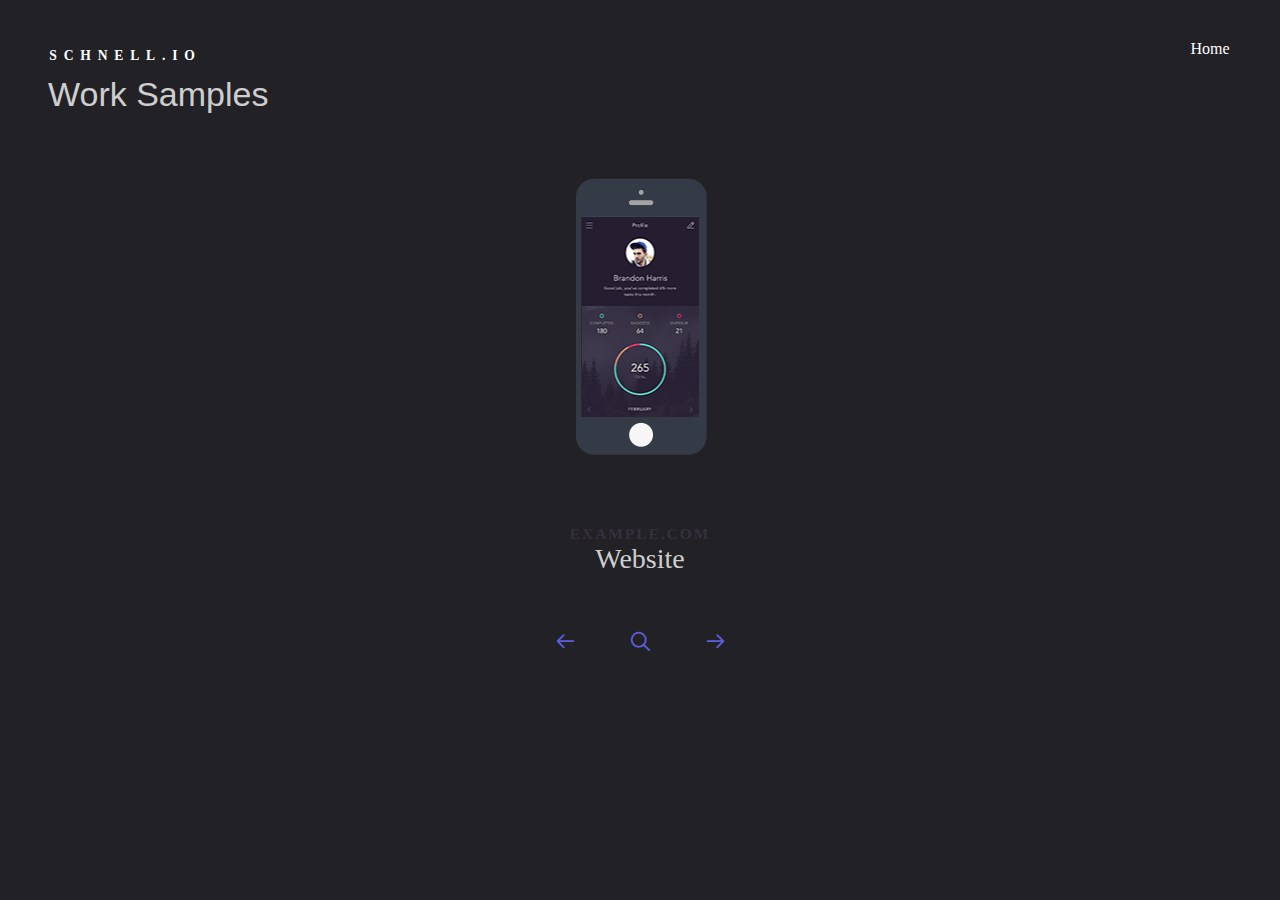
==== example/demo.html @ 7fd330e6 "updated examples pages" ====
<!DOCTYPE html>
<html lang="en" class="no-js">
<head>
	<meta charset="UTF-8" />
	<meta http-equiv="X-UA-Compatible" content="IE=edge">
	<meta name="viewport" content="width=device-width, initial-scale=1.0">
	<title>Blueprint: Zoom Slider</title>
	<meta name="description" content="A simple content slider with depth-like zoom functionality" />
	<meta name="keywords" content="blueprint, template, slider, zoom, javascript, depth, 3d, css" />
	<meta name="author" content="Codrops" />
	<link rel="shortcut icon" href="favicon.ico">
	<!-- Feather Icons -->
	<link rel="stylesheet" type="text/css" href="fonts/feather/style.css">
	<!-- General demo styles & header -->
	<link rel="stylesheet" type="text/css" href="css/demo.css" />
	<!-- Component styles -->
	<link rel="stylesheet" type="text/css" href="css/component.css" />
	<script src="js/modernizr.custom.js"></script>
</head>
<body>
	<!-- Main container -->
	<div class="container">
		<!-- Blueprint header -->
		<header class="bp-header cf">
			<span>Schnell.io</span>
			<h1>Work Samples</h1>
			<nav>
				<a href="../index.html">Home</a>
			</nav> 
		</header>
		<!-- Grid -->
		<section class="slider">
			<div class="slide slide--current" data-content="content-1">
				<div class="slide__mover">
					<div class="zoomer flex-center">
						<img class="zoomer__image" src="images/iphone.png" alt="iPhone" />
						<div class="preview">
							<img src="images/iphone-content-preview.png" alt="iPhone app preview" />
							<div class="zoomer__area zoomer__area--size-2"></div>
						</div>
					</div>
				</div>
				<h2 class="slide__title"><span>example.com</span> Website</h2>
			</div>
			<div class="slide" data-content="content-2">
				<div class="slide__mover">
					<div class="zoomer flex-center">
						<img class="zoomer__image" src="images/ipad.png" alt="iPad Mini" />
						<div class="preview">
							<img src="images/ipad-content-preview.png" alt="iPad Mini app preview" />
							<div class="zoomer__area zoomer__area--size-4"></div>
						</div>
					</div>
				</div>
				<h2 class="slide__title"><span>The Fantastic</span> iPad Mini</h2>
			</div>
			<div class="slide" data-content="content-3">
				<div class="slide__mover">
					<div class="zoomer flex-center">
						<img class="zoomer__image" src="images/macbook.png" alt="MacBook" />
						<div class="preview">
							<img src="images/macbook-content-preview.jpg" alt="MacBook app preview" />
							<div class="zoomer__area zoomer__area--size-3"></div>
						</div>
					</div>
				</div>
				<h2 class="slide__title"><span>The Amazing</span> MacBook</h2>
			</div>
			<div class="slide" data-content="content-4">
				<div class="slide__mover">
					<div class="zoomer flex-center">
						<img class="zoomer__image" src="images/imac.png" alt="iMac" />
						<div class="preview">
							<img src="images/imac-content-preview.jpg" alt="iMac app preview" />
							<div class="zoomer__area zoomer__area--size-5"></div>
						</div>
					</div>
				</div>
				<h2 class="slide__title"><span>The Glorious</span> iMac</h2>
			</div>
			<div class="slide" data-content="content-5">
				<div class="slide__mover">
					<div class="zoomer flex-center">
						<img class="zoomer__image" src="images/apple-watch.png" alt="Apple Watch" />
						<div class="preview rounded">
							<img src="images/apple-watch-content-preview.png" alt="Apple Watch app preview" />
							<div class="zoomer__area zoomer__area--size-1"></div>
						</div>
					</div>
				</div>
				<h2 class="slide__title"><span>The Fabulous</span> Apple Watch</h2>
			</div>
			<nav class="slider__nav">
				<button class="button button--nav-prev"><i class="icon icon--arrow-left"></i><span class="text-hidden">Previous product</span></button>
				<button class="button button--zoom"><i class="icon icon--zoom"></i><span class="text-hidden">View details</span></button>
				<button class="button button--nav-next"><i class="icon icon--arrow-right"></i><span class="text-hidden">Next product</span></button>
			</nav>
		</section>
		<!-- /slider-->
		<section class="content">
			<div class="content__item" id="content-1">
				<img class="content__item-img rounded-right" src="images/iphone-content.png" alt="Apple Watch Content" />
				<div class="content__item-inner">
					<h2>The iPhone 6</h2>
					<h3>Incredible performance for powerful apps</h3>
					<p>Built on 64-bit desktop-class architecture, the new A8 chip delivers more power, even while driving a larger display. The M8 motion coprocessor efficiently gathers data from advanced sensors and a new barometer. And with increased battery life, iPhone 6 lets you do more, for longer than ever.</p>
					<p><a href="https://www.apple.com/iphone-6/technology/">Learn more about this technology &xrarr;</a></p>
				</div>
			</div>
			<div class="content__item" id="content-2">
				<img class="content__item-img rounded-right" src="images/ipad-content.jpg" alt="iPad Mini Content" />
				<div class="content__item-inner">
					<h2>The iPad Mini</h2>
					<h3>Desktop-class architecture without a desktop</h3>
					<p>Don’t let its size fool you. iPad mini 3 is powered by an A7 chip with 64-bit desktop-class architecture. A7 delivers amazing processing power without sacriﬁcing battery life. So you get incredible performance in a device you can take with you wherever you go.</p>
					<p><a href="https://www.apple.com/ipad-mini-3/performance/">Learn more about Performance &xrarr;</a></p>
				</div>
			</div>
			<div class="content__item" id="content-3">
				<img class="content__item-img rounded-right" src="images/macbook-content.jpg" alt="MacBook Content" />
				<div class="content__item-inner">
					<h2>The MacBook</h2>
					<h3>It's the future of the notebook</h3>
					<p>With the new MacBook, we set out to do the impossible: engineer a full-size experience into the lightest and most compact Mac notebook ever. That meant reimagining every element to make it not only lighter and thinner but also better. The result is more than just a new notebook. It's the future of the notebook.</p>
					<p><a href="https://www.apple.com/macbook/design/">Learn more about the design &xrarr;</a></p>
				</div>
			</div>
			<div class="content__item" id="content-4">
				<img class="content__item-img rounded-right" src="images/imac-content.jpg" alt="iMac Content" />
				<div class="content__item-inner">
					<h2>The iMac</h2>
					<h3>Engineered to the very last detail</h3>
					<p>Every new Mac comes with Photos, iMovie, GarageBand, Pages, Numbers, and Keynote. So you can be creative with your photos, videos, music, documents, spreadsheets, and presentations right from the start. You also get great apps for email, surfing the web, sending texts, and making FaceTime calls — there’s even an app for finding new apps.</p>
					<p><a href="https://www.apple.com/imac/built-in-apps/">Learn more about the iMac's features &xrarr;</a></p>
				</div>
			</div>
			<div class="content__item" id="content-5">
				<img class="content__item-img rounded-right" src="images/apple-watch-content.png" alt="Apple Watch Content" />
				<div class="content__item-inner">
					<h2>The Apple Watch</h2>
					<h3>Entirely new ways to stay in touch</h3>
					<p>Apple Watch makes all the ways you're used to communicating more convenient. And because it sits right on your wrist, it can add a physical dimension to alerts and notifications. For example, you’ll feel a gentle tap with each incoming message. Apple Watch also lets you connect with your favorite people in fun, spontaneous ways — like sending a tap, a sketch, or even your heartbeat. </p>
					<p><a href="https://www.apple.com/watch/new-ways-to-connect/">Learn more about new ways to connect &xrarr;</a></p>
				</div>
			</div>
			<button class="button button--close"><i class="icon icon--circle-cross"></i><span class="text-hidden">Close content</span></button>
		</section>
	</div>
	<script src="js/classie.js"></script>
	<script src="js/dynamics.min.js"></script>
	<script src="js/main.js"></script>
</body>
</html>
---- example/fonts/feather/style.css ----
@font-face {
	font-family: 'feather';
	src:url('fonts/feather.eot?-ajbl0g');
	src:url('fonts/feather.eot?#iefix-ajbl0g') format('embedded-opentype'),
		url('fonts/feather.ttf?-ajbl0g') format('truetype'),
		url('fonts/feather.woff?-ajbl0g') format('woff'),
		url('fonts/feather.svg?-ajbl0g#feather') format('svg');
	font-weight: normal;
	font-style: normal;
}

.icon {
	font-family: 'feather';
	speak: none;
	font-style: normal;
	font-weight: normal;
	font-variant: normal;
	text-transform: none;
	line-height: 1;

	/* Better Font Rendering =========== */
	-webkit-font-smoothing: antialiased;
	-moz-osx-font-smoothing: grayscale;
}
.icon--zoom:before {
	content: "\e036";
}
.icon--circle-cross:before {
	content: "\e602";
}
.icon--arrow-right:before {
	content: "\e600";
}
.icon--arrow-left:before {
	content: "\e601";
}
---- example/css/demo.css ----
/* General Blueprint Style */
@import url(fonts.googleapis.com/css?family=PT+Sans);
@import url(fonts.googleapis.com/css?family=Dosis);
@font-face {
	font-family: 'bpicons';
	font-weight: normal;
	font-style: normal;
	src: url('../fonts/bpicons/bpicons.eot');
	src: url('../fonts/bpicons/bpicons.eot?#iefix') format('embedded-opentype'),
	url('../fonts/bpicons/bpicons.woff') format('woff'),
	url('../fonts/bpicons/bpicons.ttf') format('truetype'),
	url('../fonts/bpicons/bpicons.svg#bpicons') format('svg');
} /* Made with http://icomoon.io/ */

/* Resets */
*,
*:after,
*:before {
	box-sizing: border-box;
}

html {
	overflow-y: scroll;
}

body,
html {
	font-size: 100%;
	margin: 0;
	padding: 0;
	height: 100%;
}

/* Helper classes */
.cf:before,
.cf:after {
	content: ' ';
	display: table;
}

.cf:after {
	clear: both;
}

.hidden {
	position: absolute;
	opacity: 0;
	pointer-events: none;
}

/* Main styles */
body {
	color: #CECECE;
	background: #222125;
	-webkit-font-smoothing: antialiased;
	-moz-osx-font-smoothing: grayscale;
}

span {
	font-family: "Dosis";
	color: white;
}

h1 {
	font-family: "PT Sans", sans-serif;
}

a {
	font-family: "PT Sans";
	text-decoration: none;
	color: white;
	outline: none;
}

a:focus {
	color: #ddd;
}

a:hover {
	color: #fff;
}

/* Blueprint header */
.bp-header {
	margin: 0 auto;
	padding: 3em 3em 0;
	display: -webkit-flex;
	display: -ms-flexbox;
	display: flex;
	-webkit-flex-wrap: wrap;
	-ms-flex-wrap: wrap; 
	flex-wrap: wrap;
}

.bp-header h1 {
	font-size: 2.125em;
	font-weight: 400;
	line-height: 1.3;
	margin: 0 0 .6em 0;
}

.bp-header h1 > span {
	font-size: 50%;
	display: block;
	color: #4D4D5A;
} 

.bp-header > span {
	width: 100%;
	font-weight: 700;
	font-size: 0.85em;
	color: white;
	position: relative;
	z-index: 100;
	display: block;
	padding: 0 0 .6em .1em;
	letter-spacing: .5em;
	text-transform: uppercase;
	font-family: "Dosis";
}

.bp-header > span span:after {
	font-size: 50%;
	font-size: 75%;
	position: relative;
	top: -8px;
	left: -12px;
	width: 30px;
	height: 30px;
	cursor: help;
}

.bp-header > span span:hover:before {
	content: attr(data-content);
	font-size: 110%;
	font-family: "Dosis" !important;
	font-weight: 700;
	line-height: 1.2;
	max-width: 500px;
	position: absolute;
	left: auto;
	margin-left: 4px;
	padding: .8em 1em;
	text-align: left;
	text-indent: 0;
	letter-spacing: 0;
	text-transform: none;
	color: #fff;
	background: #5C5EDC;
}

.bp-header nav {
	position: relative;
	z-index: 100;
	margin: -2em 0 0 auto;
}

.bp-header nav a {
	position: relative;
	display: inline-block;
	width: 2.5em;
	height: 2.5em;
	margin: 0 .1em;
	text-align: left;
	border-radius: 50%;
}

.bp-header nav a > span {
	display: none;
}

.bp-header nav a:hover:before {
	content: attr(data-info);
	color: #595A5F;
	font-weight: bold;
	font-size: 0.85em;
	position: absolute;
	top: 120%;
	right: 0;
	width: 600%;
	text-align: right;
	pointer-events: none;
}

.bp-header nav a:hover {
	background: #5C5EDC;
}

.bp-icon:after {
	font-family: 'bpicons';
	font-weight: normal;
	font-style: normal;
	font-variant: normal;
	text-align: center;
	text-transform: none;
	color: #5C5EDC;
	speak: none;
	-webkit-font-smoothing: antialiased;
}

.bp-header nav .bp-icon:after {
	line-height: 2.4;
	position: absolute;
	top: 0;
	left: 0;
	width: 100%;
	height: 100%;
	text-indent: 0;
}

.bp-header nav a:hover:after {
	color: #fff;
}

.bp-icon-next:after {
	content: '\e000';
}

.bp-icon-drop:after {
	content: '\e001';
}

.bp-icon-archive:after {
	content: '\e002';
}

.bp-icon-about:after {
	content: '\e003';
}

.bp-icon-prev:after {
	content: '\e004';
}

@media screen and (max-width: 40em) {
	.bp-header {
		text-align: center;
	}
	.bp-header > span {
		text-indent: 30px;
	}
	.bp-header > span span:hover:before {
		right: 0px;
	}
	.bp-header h1 {
		font-size: 1.8em;
		width: 100%;
	}
	.bp-header nav {
		margin: 0;
		width: 100%;
	}
}
---- example/css/component.css ----
/* Helper classes */
html,
body {
	overflow: hidden;
	height: 100%;
}

.container {
	position: relative;
	overflow: hidden;
	overflow-y: scroll;
	width: 100%;
	height: 100%;
	-webkit-overflow-scrolling: touch;
}

.noscroll .container {
	overflow-y: hidden;
}

.slider {
	position: relative;
	z-index: 200;
	width: 100%;
	margin: 0 auto;
	padding: 0 0 7em;
	text-align: center;
	-webkit-user-select: none;
	-moz-user-select: none;
	-ms-user-select: none;
	user-select: none;
	-webkit-touch-callout: none;
	-khtml-user-select: none;
}

.slide {
	position: absolute;
	top: 0;
	visibility: hidden;
	width: 100%;
	opacity: 0;
}

.slide--current {
	position: relative;
	z-index: 100;
	visibility: visible;
	opacity: 1;
}

.slide__mover {
	position: relative;
	z-index: 100;
}

.slide__title {
	font-size: 1.75em;
	font-weight: normal;
	margin: 0 auto;
	padding: 1em 0 0 0;
}

.slide__title span {
	font-size: 55%;
	font-weight: bold;
	display: block;
	letter-spacing: 2px;
	text-transform: uppercase;
	color: #35303d;
}

.slider__nav {
	position: absolute;
	bottom: 2em;
	width: 100%;
	text-align: center;
}

.button {
	font-size: 1.31em;
	position: relative;
	display: inline-block;
	overflow: hidden;
	margin: 0 25px;
	padding: 0;
	cursor: pointer;
	color: #5c5edc;
	border: none;
	background: none;
}

.button:focus {
	outline: none;
}

.button:hover {
	color: #fff;
}

.text-hidden {
	position: absolute;
	top: 200%;
}

.button--close {
	font-size: 1.55em;
	position: absolute;
	top: 30px;
	right: 30px;
	margin: 0;
	opacity: 0;
	color: #50505a;
	-webkit-transition: opacity 0.3s;
	transition: opacity 0.3s;
}

.content--open .button--close {
	opacity: 1;
}

/* Zoomer */
.zoomer {
	position: relative;
	height: 360px; /* this is needed for IE10 so that vertical flexbox centering works */
}

.flex-center {
	display: -webkit-flex;
	display: -ms-flexbox;
	display: flex;
	-webkit-align-items: center;
	-ms-flex-align: center;
	align-items: center;
	-webkit-justify-content: center;
	-ms-flex-pack: center;
	justify-content: center;
}

.zoomer__image {
	display: block;
	margin: 0;
	-webkit-flex: none;
	-ms-flex: none;
	flex: none;
}

.zoomer__area,
.preview {
	position: absolute;
	top: 50%;
	left: 50%;
	-webkit-transform: translate3d(-50%,-50%,0);
	transform: translate3d(-50%,-50%,0);
}

.zoomer__area:focus {
	outline: none;
}

.zoomer__area--size-1 {
	/* Apple Watch */
	width: 96px;
	height: 118px;
}

.zoomer__area--size-2 {
	/* iPhone */
	width: 112px;
	height: 198px;
}

.zoomer__area--size-3 {
	/* MacBook */
	width: 315px;
	height: 200px;
}

.zoomer__area--size-4 {
	/* iPad */
	width: 150px;
	height: 200px;
}

.zoomer__area--size-5 {
	/* iMac */
	width: 315px;
	height: 189px;
}

.preview {
	overflow: hidden;
	background: #18191b;
}

.preview img {
	display: block;
	border-radius: inherit;
	-webkit-transform: translate3d(0,0,0);
	transform: translate3d(0,0,0);
}

.zoomer--active .preview img {
	-webkit-transform: translate3d(100%,0,0);
	transform: translate3d(100%,0,0);
}

.rounded {
	border-radius: 15px;
}

.rounded-right {
	border-radius: 0 15px 15px 0;
}

.preview__content {
	position: absolute;
	top: 0;
	left: 100%;
	width: 100%;
	height: 100%;
	border-radius: inherit;
}
/* Content */
.content {
	position: fixed;
	z-index: 1000;
	top: 0;
	left: -100%;
	overflow: hidden;
	overflow-y: scroll;
	width: 100%;
	height: 100vh;
	background: #18191b;
	-webkit-overflow-scrolling: touch;
}

.content--open {
	left: 0;
}

.content__item {
	position: absolute;
	top: 0;
	display: -webkit-flex;
	display: -ms-flexbox;
	display: flex;
	overflow: hidden;
	height: 0;
	min-height: 100%;
	margin: 0 auto;
	padding: 2em 0;
	pointer-events: none;
	opacity: 0;
	color: #fff;
	-webkit-align-items: center;
	-ms-flex-align: center;
	align-items: center;
}

.content__item--current {
	pointer-events: auto;
	opacity: 1;
}

.content__item--reset {
	height: auto;
}

.content h2 {
	font-size: 3.5em;
	font-weight: normal;
	margin: 0;
}

.content h3 {
	font-size: 1.95em;
	font-weight: normal;
	margin: 0.25em 0 0.5em;
	color: #685884;
}

.content p {
	font-size: 1.25em;
	line-height: 1.5;
}

.content__item-img {
	display: block;
	max-width: 40vw;
	max-height: 80vh;
	-webkit-transform: translate3d(-120%,0,0);
	transform: translate3d(-120%,0,0);
	-webkit-flex: none;
	-ms-flex: none;
	flex: none;
}

.content__item--current .content__item-img {
	-webkit-transform: translate3d(-10px,0,0);
	transform: translate3d(-10px,0,0);
}

.content__item-inner {
	padding: 0 10vw 0;
	opacity: 0;
	-webkit-transform: translate3d(0,50px,0);
	transform: translate3d(0,50px,0);
}

.content__item--current .content__item-inner {
	opacity: 1;
	-webkit-transform: translate3d(0,0,0);
	transform: translate3d(0,0,0);
}


/**************************/
/* All synced transitions */
/**************************/

.zoomer {
	-webkit-transition: -webkit-transform 0.5s;
	transition: transform 0.5s;
	-webkit-transition-timing-function: cubic-bezier(0.7,0,0.3,1);
	transition-timing-function: cubic-bezier(0.7,0,0.3,1);
}

.zoomer.zoomer--notrans {
	-webkit-transition: none;
	transition: none;
}

.zoomer__image {
	-webkit-transition: opacity 0.3s 0.3s;
	transition: opacity 0.3s 0.3s;
}

.zoomer--active .zoomer__image {
	opacity: 0;
	-webkit-transition-delay: 0s;
	transition-delay: 0s;
}

.preview img {
	-webkit-transition: -webkit-transform 0.6s 0.3s;
	transition: transform 0.6s 0.3s;
	-webkit-transition-timing-function: cubic-bezier(0.2,1,0.3,1);
	transition-timing-function: cubic-bezier(0.2,1,0.3,1);
}

.zoomer--active .preview img {
	-webkit-transition: -webkit-transform 0.3s;
	transition: transform 0.3s;
}

.content {
	-webkit-transition: left 0s;
	transition: left 0s;
}

.content__item {
	-webkit-transition: opacity 0s;
	transition: opacity 0s;
}

.content,
.content__item {
	/* delay for content to disappear and zoomer to start transitioning back to 0 */
	-webkit-transition-delay: 0.3s;
	transition-delay: 0.3s;
}

.content--open,
.content__item--current {
	-webkit-transition: none;
	transition: none;
}

.content__item-img {
	-webkit-transition: -webkit-transform 0.4s;
	transition: transform 0.4s;
	-webkit-transition-timing-function: cubic-bezier(0.7,1,0.8,1);
	transition-timing-function: cubic-bezier(0.7,1,0.8,1);
}

.content__item--current .content__item-img {
	-webkit-transition-timing-function: cubic-bezier(0.2,1,0.3,1);
	transition-timing-function: cubic-bezier(0.2,1,0.3,1);
	-webkit-transition-duration: 1s;
	transition-duration: 1s;
}

.content__item-inner {
	-webkit-transition: -webkit-transform 0.6s, opacity 0.3s;
	transition: transform 0.6s, opacity 0.3s;
	-webkit-transition-timing-function: cubic-bezier(0.7,1,0.8,1), ease;
	transition-timing-function: cubic-bezier(0.7,1,0.8,1), ease;
}

.content__item--current .content__item-inner {
	-webkit-transition-timing-function: cubic-bezier(0.2,1,0.3,1), ease;
	transition-timing-function: cubic-bezier(0.2,1,0.3,1), ease;
	-webkit-transition-duration: 1.7s;
	transition-duration: 1.7s;
}

/* Media Queries */
@media screen and (max-width: 50em) {
	.content__item {
		display: block;
	}
	.content__item-img {
		max-width: calc(100% - 80px);
		max-height: 70vh;
	}
	.content h2 {
		font-size: 3em;
	}
	.content__item-inner {
		font-size: 82%;
		padding: 4em 3em 2em;
	}
}
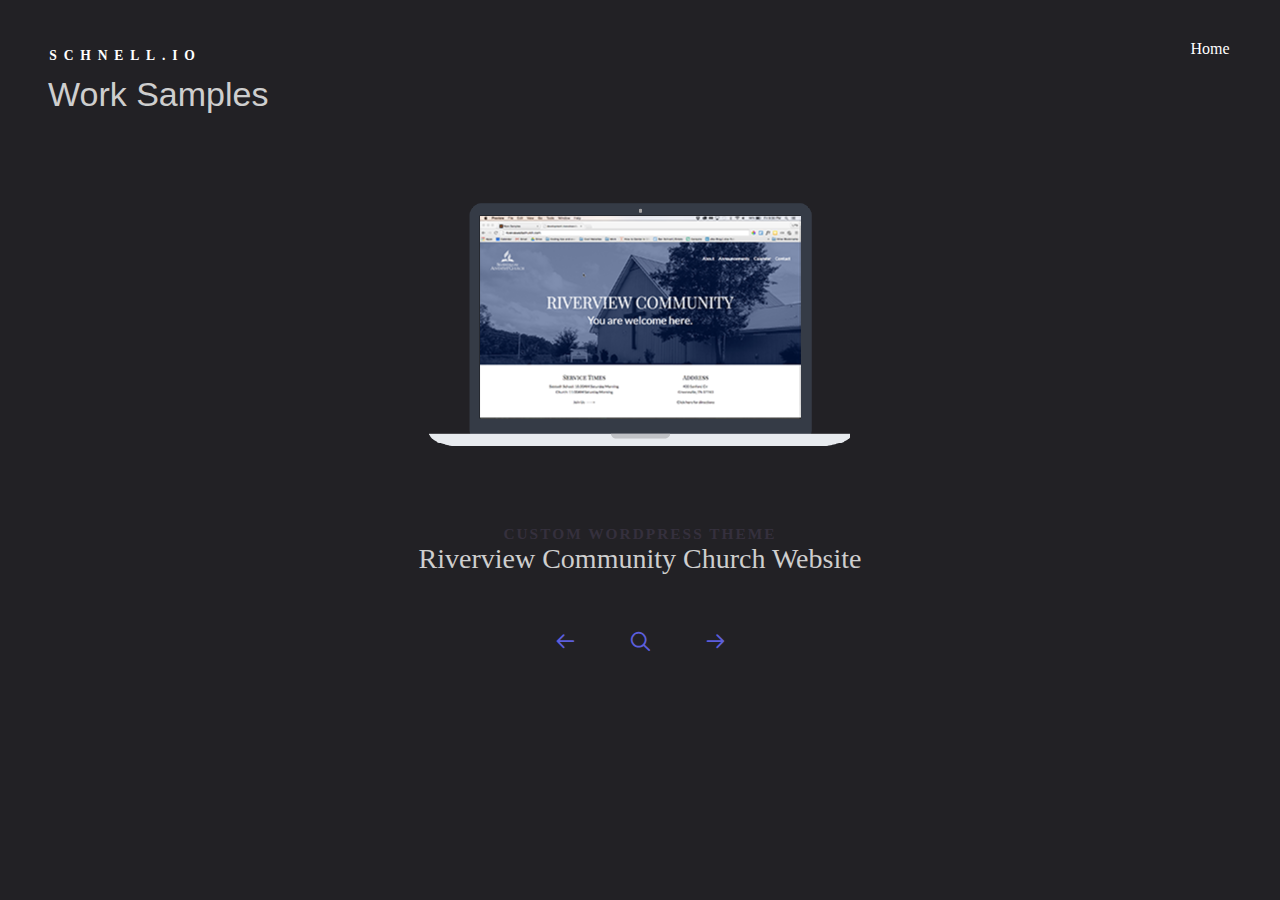
==== commit d8a8ad65: "updated example sites" ====
--- a/example/demo.html
+++ b/example/demo.html
@@ -4,10 +4,7 @@
 	<meta charset="UTF-8" />
 	<meta http-equiv="X-UA-Compatible" content="IE=edge">
 	<meta name="viewport" content="width=device-width, initial-scale=1.0">
-	<title>Blueprint: Zoom Slider</title>
-	<meta name="description" content="A simple content slider with depth-like zoom functionality" />
-	<meta name="keywords" content="blueprint, template, slider, zoom, javascript, depth, 3d, css" />
-	<meta name="author" content="Codrops" />
+	<title> Work Samples</title>
 	<link rel="shortcut icon" href="favicon.ico">
 	<!-- Feather Icons -->
 	<link rel="stylesheet" type="text/css" href="fonts/feather/style.css">
@@ -33,45 +30,45 @@
 			<div class="slide slide--current" data-content="content-1">
 				<div class="slide__mover">
 					<div class="zoomer flex-center">
-						<img class="zoomer__image" src="images/iphone.png" alt="iPhone" />
+						<img class="zoomer__image" src="images/macbook.png" alt="riverview" />
 						<div class="preview">
-							<img src="images/iphone-content-preview.png" alt="iPhone app preview" />
+							<img src="images/riverview-preview.png" alt="riverview sda church preview image" />
 							<div class="zoomer__area zoomer__area--size-2"></div>
 						</div>
 					</div>
 				</div>
-				<h2 class="slide__title"><span>example.com</span> Website</h2>
+				<h2 class="slide__title"><span>Custom Wordpress Theme</span>Riverview Community Church Website</h2>
 			</div>
 			<div class="slide" data-content="content-2">
 				<div class="slide__mover">
 					<div class="zoomer flex-center">
-						<img class="zoomer__image" src="images/ipad.png" alt="iPad Mini" />
+						<img class="zoomer__image" src="images/imac.png" alt="iPad Mini" />
 						<div class="preview">
-							<img src="images/ipad-content-preview.png" alt="iPad Mini app preview" />
+							<img src="images/lpg-hackathon-preview.png" alt="iPad Mini app preview" />
 							<div class="zoomer__area zoomer__area--size-4"></div>
 						</div>
 					</div>
 				</div>
-				<h2 class="slide__title"><span>The Fantastic</span> iPad Mini</h2>
+				<h2 class="slide__title"><span>Static Lead Page</span> Lamp Post Group Hackathon</h2>
 			</div>
 			<div class="slide" data-content="content-3">
 				<div class="slide__mover">
 					<div class="zoomer flex-center">
 						<img class="zoomer__image" src="images/macbook.png" alt="MacBook" />
 						<div class="preview">
-							<img src="images/macbook-content-preview.jpg" alt="MacBook app preview" />
+							<img src="images/torch-preview.png" alt="MacBook app preview" />
 							<div class="zoomer__area zoomer__area--size-3"></div>
 						</div>
 					</div>
 				</div>
-				<h2 class="slide__title"><span>The Amazing</span> MacBook</h2>
+				<h2 class="slide__title"><span>Recruiting Landing Page</span> Torch Social Media Manager</h2>
 			</div>
 			<div class="slide" data-content="content-4">
 				<div class="slide__mover">
 					<div class="zoomer flex-center">
 						<img class="zoomer__image" src="images/imac.png" alt="iMac" />
 						<div class="preview">
-							<img src="images/imac-content-preview.jpg" alt="iMac app preview" />
+							<img src="images/fishackathon-preview.png" alt="iMac app preview" />
 							<div class="zoomer__area zoomer__area--size-5"></div>
 						</div>
 					</div>
@@ -81,7 +78,7 @@
 			<div class="slide" data-content="content-5">
 				<div class="slide__mover">
 					<div class="zoomer flex-center">
-						<img class="zoomer__image" src="images/apple-watch.png" alt="Apple Watch" />
+						<img class="zoomer__image" src="images/macbook.png" alt="Apple Watch" />
 						<div class="preview rounded">
 							<img src="images/apple-watch-content-preview.png" alt="Apple Watch app preview" />
 							<div class="zoomer__area zoomer__area--size-1"></div>
@@ -99,39 +96,39 @@
 		<!-- /slider-->
 		<section class="content">
 			<div class="content__item" id="content-1">
-				<img class="content__item-img rounded-right" src="images/iphone-content.png" alt="Apple Watch Content" />
+				<img class="content__item-img rounded-right" src="images/riverview-content.png" alt="Riverview SDA example" />
 				<div class="content__item-inner">
-					<h2>The iPhone 6</h2>
-					<h3>Incredible performance for powerful apps</h3>
-					<p>Built on 64-bit desktop-class architecture, the new A8 chip delivers more power, even while driving a larger display. The M8 motion coprocessor efficiently gathers data from advanced sensors and a new barometer. And with increased battery life, iPhone 6 lets you do more, for longer than ever.</p>
-					<p><a href="https://www.apple.com/iphone-6/technology/">Learn more about this technology &xrarr;</a></p>
+					<h2>Riverview Community</h2>
+					<h3>A custom, editable theme for WordPress</h3>
+					<p>Riverview Community Church in Greeneville TN needed a website update. Their old site was not aesthetically attractive, nor mobile responsive. They needed a site with a content management system so they could update the site themselves without having to write or edit code. WordPress is the most commonly used Content Management System on the web.</p>
+					<p><a href="http://development.riverviewsda.divshot.io" target="_blank">See the site in staging &xrarr;</a></p>
 				</div>
 			</div>
 			<div class="content__item" id="content-2">
-				<img class="content__item-img rounded-right" src="images/ipad-content.jpg" alt="iPad Mini Content" />
+				<img class="content__item-img rounded-right" src="images/lpg-hackathon.png" alt="lamp post group hackathon example" />
 				<div class="content__item-inner">
-					<h2>The iPad Mini</h2>
-					<h3>Desktop-class architecture without a desktop</h3>
-					<p>Don’t let its size fool you. iPad mini 3 is powered by an A7 chip with 64-bit desktop-class architecture. A7 delivers amazing processing power without sacriﬁcing battery life. So you get incredible performance in a device you can take with you wherever you go.</p>
-					<p><a href="https://www.apple.com/ipad-mini-3/performance/">Learn more about Performance &xrarr;</a></p>
+					<h2>Lamp Post Group Hackathon</h2>
+					<h3>Static Lead Generation Page</h3>
+					<p>This website is themed to look like a code editor, which is one of the main applications a computer programmer looks at all day. Lamp Post Group needed a site to advertise their Hackathon (a coding for fun event) and to collect signups.</p>
+					<p><a href="http://development.n.divshot.io" target="_blank">See this site in staging &xrarr;</a></p>
 				</div>
 			</div>
 			<div class="content__item" id="content-3">
-				<img class="content__item-img rounded-right" src="images/macbook-content.jpg" alt="MacBook Content" />
+				<img class="content__item-img rounded-right" src="images/torch-content.png" alt="Torch website example" />
 				<div class="content__item-inner">
-					<h2>The MacBook</h2>
-					<h3>It's the future of the notebook</h3>
-					<p>With the new MacBook, we set out to do the impossible: engineer a full-size experience into the lightest and most compact Mac notebook ever. That meant reimagining every element to make it not only lighter and thinner but also better. The result is more than just a new notebook. It's the future of the notebook.</p>
-					<p><a href="https://www.apple.com/macbook/design/">Learn more about the design &xrarr;</a></p>
+					<h2>Torch Social Media Manager</h2>
+					<h3>Recruiting Landing Page</h3>
+					<p>Torch was hiring a social media manager, and I created this site to tell the story of the company and to encourage talented social media marketers to apply for the position. The site highlighted a few of the main responsibilities of the job and linked them away to the full job description and application.</p>
+					<p><a href="http://development.torch.divshot.io/" target="_blank">See this site in staging &xrarr;</a></p>
 				</div>
 			</div>
 			<div class="content__item" id="content-4">
-				<img class="content__item-img rounded-right" src="images/imac-content.jpg" alt="iMac Content" />
+				<img class="content__item-img rounded-right" src="images/fishackathon-content.png" alt="sustainable fishery example" />
 				<div class="content__item-inner">
-					<h2>The iMac</h2>
-					<h3>Engineered to the very last detail</h3>
-					<p>Every new Mac comes with Photos, iMovie, GarageBand, Pages, Numbers, and Keynote. So you can be creative with your photos, videos, music, documents, spreadsheets, and presentations right from the start. You also get great apps for email, surfing the web, sending texts, and making FaceTime calls — there’s even an app for finding new apps.</p>
-					<p><a href="https://www.apple.com/imac/built-in-apps/">Learn more about the iMac's features &xrarr;</a></p>
+					<h2>Sustainable Supper</h2>
+					<h3>A site promoting sustainability in seafood</h3>
+					<p>The State Department sponsored a Hackathon in 12 cities internationally to promote sustainable fishing practices. The Chattanooga Aquarium hosted the local chapter and my teammate (Michael Daily) and I created a site called Sustainable Supper to help consumers find and support restuarants, farms, and fisheries that provide food in a sustainable way. The project came in second place in Chattanooga, and won first place prize at the National Aquarium in Baltimore, Maryland.</p>
+					<p><a href="http://development.fishackathon.divshot.io" target="_blank">See this site in staging &xrarr;</a></p>
 				</div>
 			</div>
 			<div class="content__item" id="content-5">
--- a/example/css/demo.css
+++ b/example/css/demo.css
@@ -183,7 +183,7 @@
 }
 
 .bp-header nav a:hover {
-	background: #5C5EDC;
+	color: #5C5EDC;
 }
 
 .bp-icon:after {
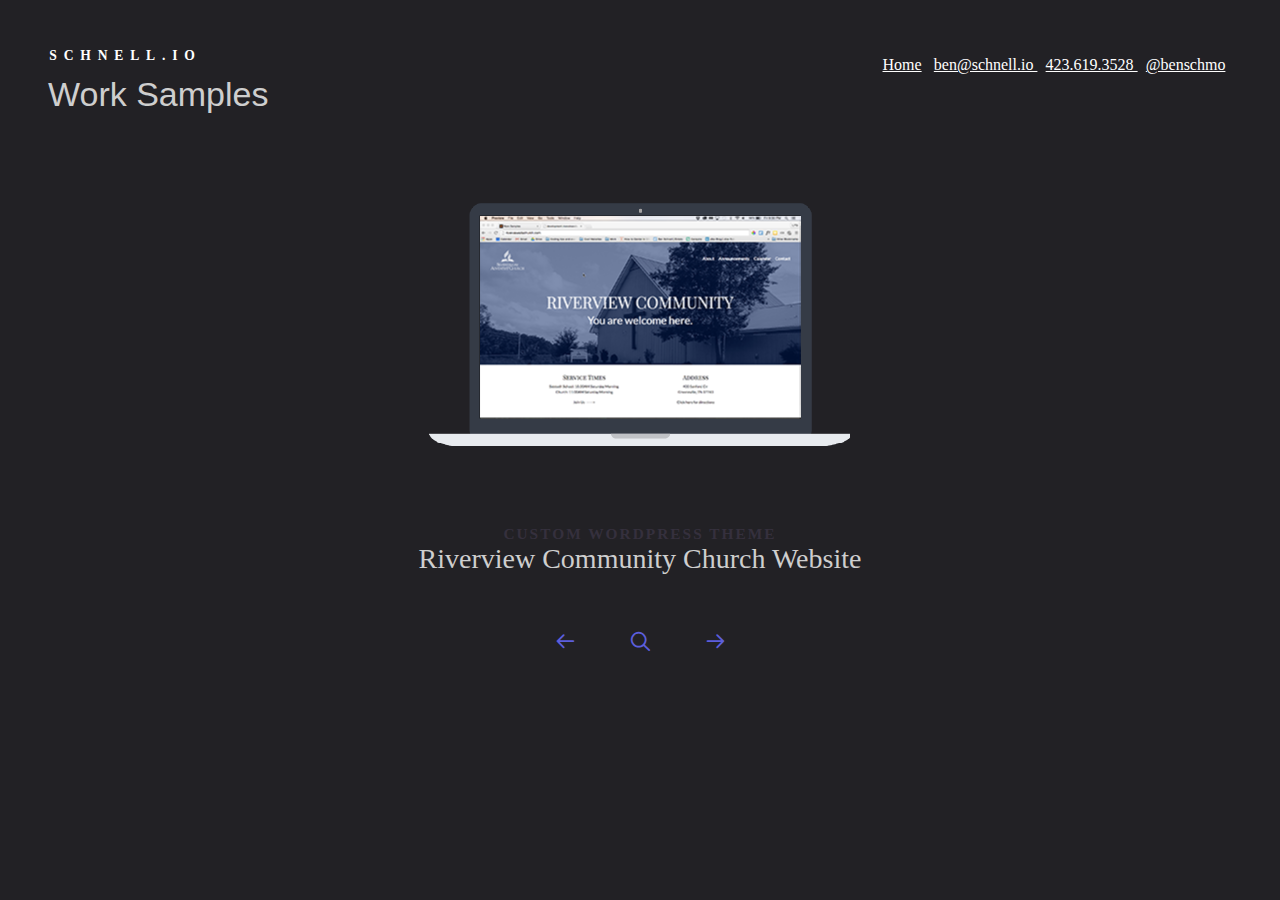
==== commit c91afd8d: "added contact info to example site" ====
--- a/example/demo.html
+++ b/example/demo.html
@@ -22,7 +22,12 @@
 			<span>Schnell.io</span>
 			<h1>Work Samples</h1>
 			<nav>
-				<a href="../index.html">Home</a>
+				 <ul>
+                    <a href="../index.html">Home</a>
+                    <a href="mailto:ben@schnell.io">ben@schnell.io </a>
+                    <a href="tel:4236193528">423.619.3528 </a>
+                    <a href="http://twitter.com/benschmo">@benschmo</a>
+                  </ul>
 			</nav> 
 		</header>
 		<!-- Grid -->
@@ -73,9 +78,9 @@
 						</div>
 					</div>
 				</div>
-				<h2 class="slide__title"><span>The Glorious</span> iMac</h2>
+				<h2 class="slide__title"><span>Award Winning Sustainability Site</span> Sustainable Supper</h2>
 			</div>
-			<div class="slide" data-content="content-5">
+			<!-- <div class="slide" data-content="content-5">
 				<div class="slide__mover">
 					<div class="zoomer flex-center">
 						<img class="zoomer__image" src="images/macbook.png" alt="Apple Watch" />
@@ -86,7 +91,7 @@
 					</div>
 				</div>
 				<h2 class="slide__title"><span>The Fabulous</span> Apple Watch</h2>
-			</div>
+			</div> -->
 			<nav class="slider__nav">
 				<button class="button button--nav-prev"><i class="icon icon--arrow-left"></i><span class="text-hidden">Previous product</span></button>
 				<button class="button button--zoom"><i class="icon icon--zoom"></i><span class="text-hidden">View details</span></button>
--- a/example/css/demo.css
+++ b/example/css/demo.css
@@ -157,12 +157,12 @@
 
 .bp-header nav a {
 	position: relative;
-	display: inline-block;
 	width: 2.5em;
 	height: 2.5em;
 	margin: 0 .1em;
 	text-align: left;
-	border-radius: 50%;
+	padding-right: 5px;
+	text-decoration: underline;
 }
 
 .bp-header nav a > span {
@@ -236,6 +236,7 @@
 	.bp-header {
 		text-align: center;
 	}
+
 	.bp-header > span {
 		text-indent: 30px;
 	}
@@ -249,5 +250,6 @@
 	.bp-header nav {
 		margin: 0;
 		width: 100%;
+		text-align: center;
 	}
 }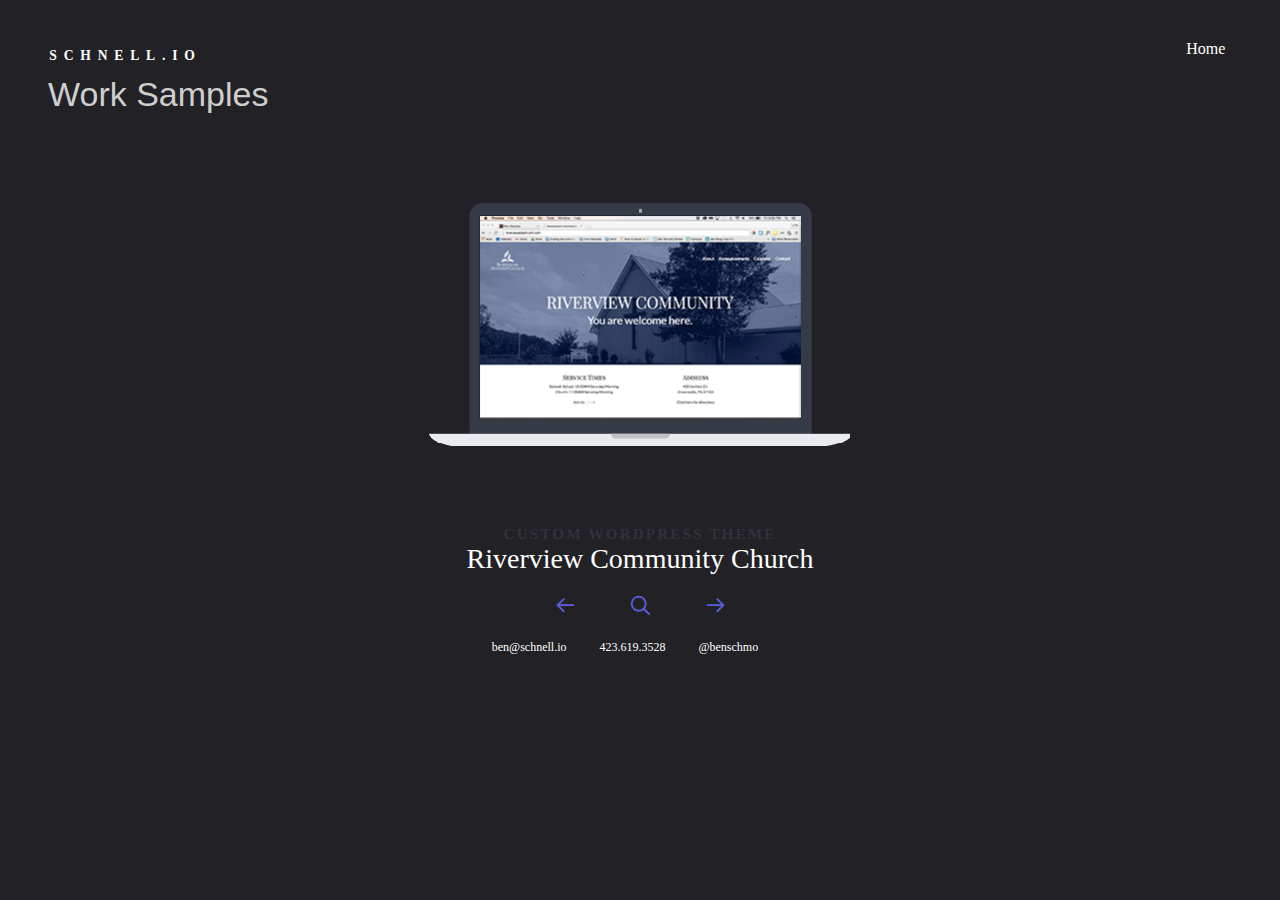
==== commit f626c127: "added contact info to example site" ====
--- a/example/demo.html
+++ b/example/demo.html
@@ -22,12 +22,7 @@
 			<span>Schnell.io</span>
 			<h1>Work Samples</h1>
 			<nav>
-				 <ul>
-                    <a href="../index.html">Home</a>
-                    <a href="mailto:ben@schnell.io">ben@schnell.io </a>
-                    <a href="tel:4236193528">423.619.3528 </a>
-                    <a href="http://twitter.com/benschmo">@benschmo</a>
-                  </ul>
+              <a href="../index.html">Home</a>
 			</nav> 
 		</header>
 		<!-- Grid -->
@@ -42,7 +37,9 @@
 						</div>
 					</div>
 				</div>
-				<h2 class="slide__title"><span>Custom Wordpress Theme</span>Riverview Community Church Website</h2>
+				<a href="http://development.riverviewsda.divshot.io" target="_blank">
+				<h2 class="slide__title"><span>Custom Wordpress Theme</span>Riverview Community Church</h2>
+				<a href="http://development.riverviewsda.divshot.io" target="_blank">
 			</div>
 			<div class="slide" data-content="content-2">
 				<div class="slide__mover">
@@ -54,7 +51,9 @@
 						</div>
 					</div>
 				</div>
+				<a href="http://development.n.divshot.io" target="_blank">
 				<h2 class="slide__title"><span>Static Lead Page</span> Lamp Post Group Hackathon</h2>
+				</a>
 			</div>
 			<div class="slide" data-content="content-3">
 				<div class="slide__mover">
@@ -66,7 +65,9 @@
 						</div>
 					</div>
 				</div>
+				<a href="http://development.torch.divshot.io" target="_blank">
 				<h2 class="slide__title"><span>Recruiting Landing Page</span> Torch Social Media Manager</h2>
+				</a>
 			</div>
 			<div class="slide" data-content="content-4">
 				<div class="slide__mover">
@@ -78,7 +79,9 @@
 						</div>
 					</div>
 				</div>
+				<a href="http://development.fishackathon.divshot.io" target="_blank">
 				<h2 class="slide__title"><span>Award Winning Sustainability Site</span> Sustainable Supper</h2>
+				</a>
 			</div>
 			<!-- <div class="slide" data-content="content-5">
 				<div class="slide__mover">
@@ -92,11 +95,20 @@
 				</div>
 				<h2 class="slide__title"><span>The Fabulous</span> Apple Watch</h2>
 			</div> -->
+
 			<nav class="slider__nav">
+			<br><br>
 				<button class="button button--nav-prev"><i class="icon icon--arrow-left"></i><span class="text-hidden">Previous product</span></button>
 				<button class="button button--zoom"><i class="icon icon--zoom"></i><span class="text-hidden">View details</span></button>
 				<button class="button button--nav-next"><i class="icon icon--arrow-right"></i><span class="text-hidden">Next product</span></button>
+				<div class="contact">
+				  <br>
+			      <a href="mailto:ben@schnell.io">ben@schnell.io </a>
+                  <a href="tel:4236193528">423.619.3528 </a>
+                  <a href="http://twitter.com/benschmo">@benschmo</a>
+                 </div>
 			</nav>
+			   
 		</section>
 		<!-- /slider-->
 		<section class="content">
--- a/example/css/demo.css
+++ b/example/css/demo.css
@@ -162,7 +162,6 @@
 	margin: 0 .1em;
 	text-align: left;
 	padding-right: 5px;
-	text-decoration: underline;
 }
 
 .bp-header nav a > span {
@@ -232,6 +231,16 @@
 	content: '\e004';
 }
 
+.contact a {
+	padding-right: 30px;
+	font-size: 0.75em;
+	text-align: center;
+}
+
+.contact a:hover {
+	color: #595A5F;
+}
+
 @media screen and (max-width: 40em) {
 	.bp-header {
 		text-align: center;
